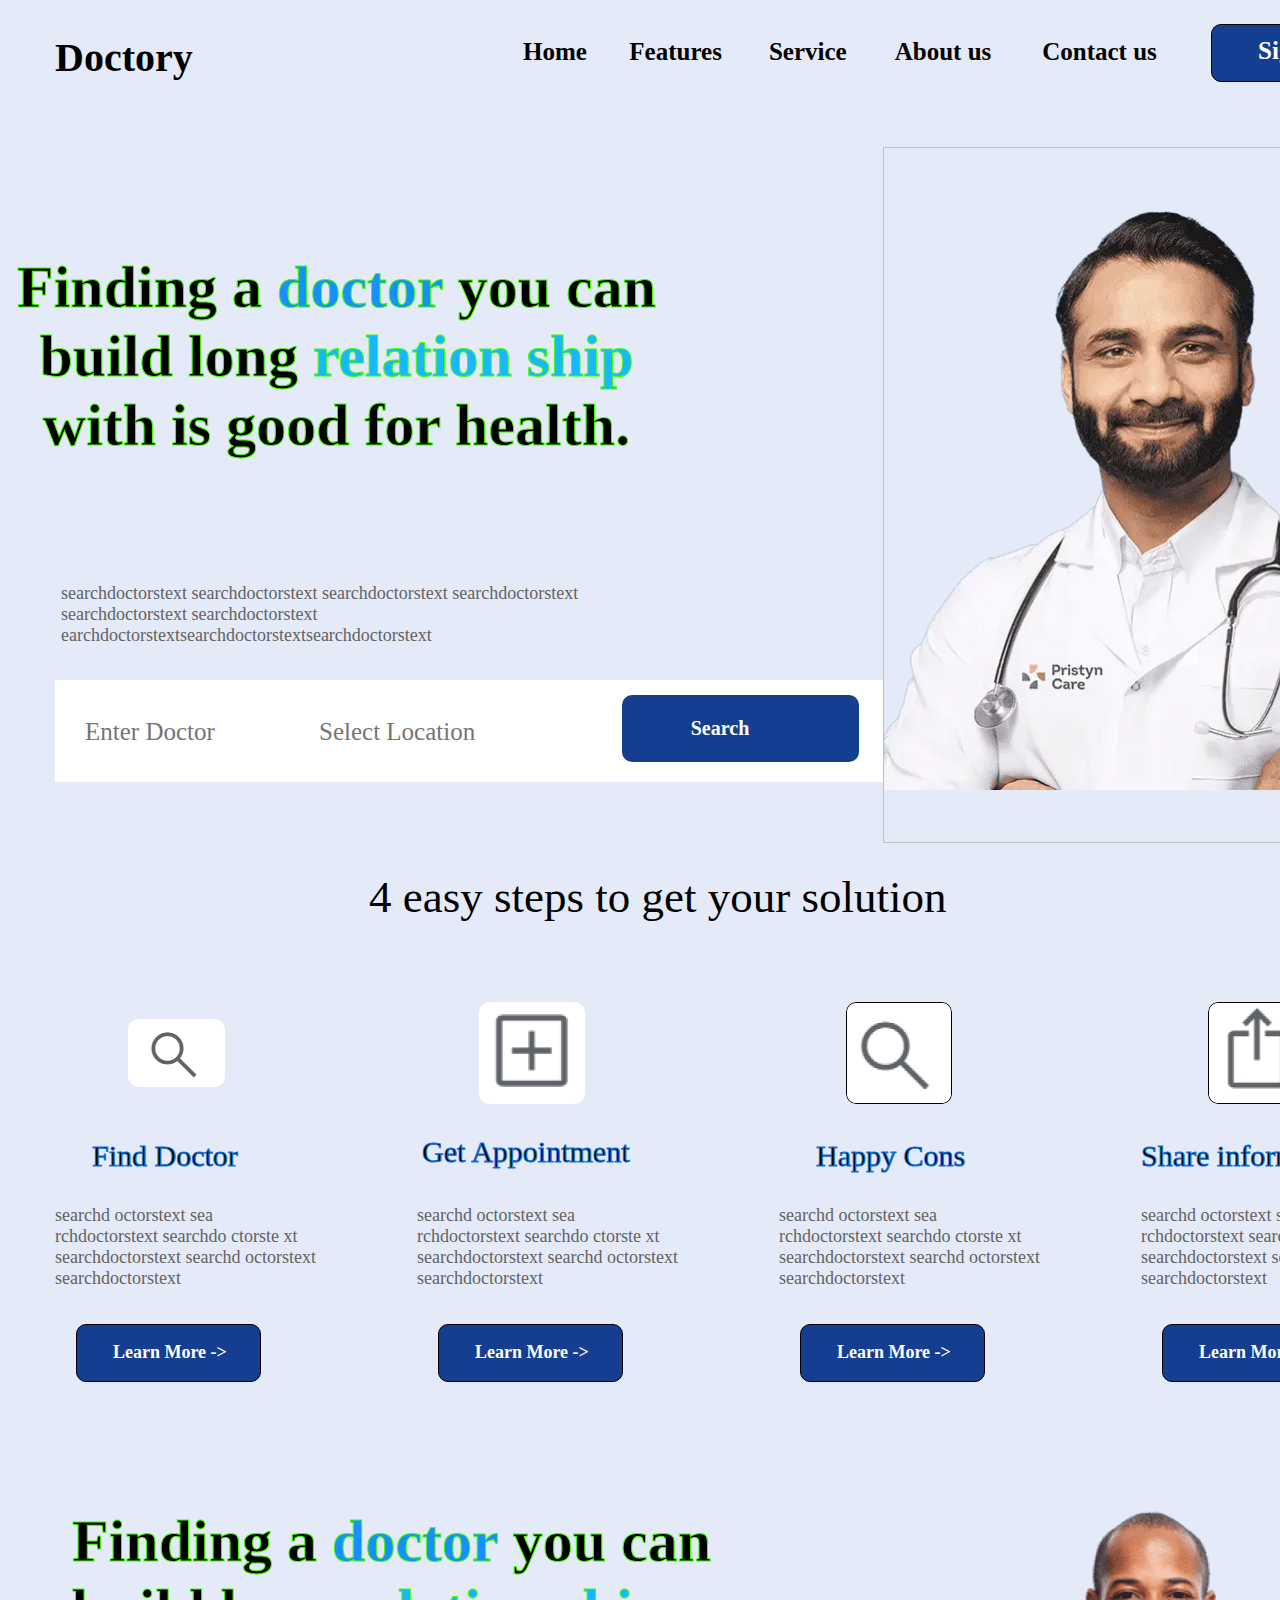
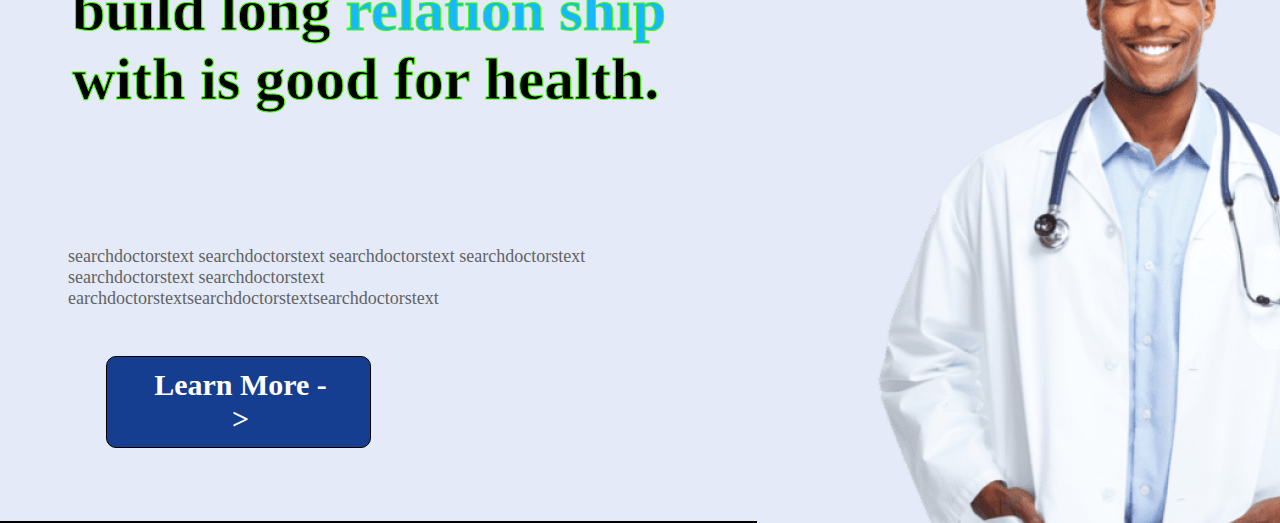
==== doctor/index.html @ 6569db69 "Add files via upload" ====
<!DOCTYPE html>
<html>

<head>
  <meta charset="utf-8" />
  <meta name="viewport" content="initial-scale=1, width=device-width" />
  <link rel="stylesheet" href="./global.css" />
  <link rel="stylesheet" href="./index.css" />
  <!--<link rel="stylesheet" href="https://fonts.googleapis.com/css2?family=Inter:wght@400;700&display=swap" />-->
  <script src="https://ajax.googleapis.com/ajax/libs/jquery/3.6.4/jquery.min.js"></script>
  <script>
 $(document).ready(function(){
    $("#search_btn").click(function(){
      var doctor_type= $("#doctor_type").val();
      var doctor_area= $("#doctor_area").val();
      $.post("webservice1.php",{search: doctor_type,area: doctor_area},function(Response){
        $("searchSection").html(response);
      });
    });
  });
  </script>
  <!--<link rel="stylesheet" href="https://fonts.googleapis.com/css2?family=Roboto:wght@300;400&display=swap" />-->
</head>

<body>
  <div class="desktop-1">
    <div class="service">
      <div class="servicebg"></div>
      <div class="servicedescription">
        <div class="servicedescriptionbg"></div>
        <b class="bannerdescriptiontext">
          <span class="bannerdescriptiontext-txt">
            <span>Finding a </span>
            <span class="doctor">doctor</span>
            <span> you can build long </span>
            <span class="relation-ship">relation ship</span>
            <span> with is good for health.</span>
          </span>
        </b>
        <div class="shortdescriptiontext">
          searchdoctorstext searchdoctorstext searchdoctorstext
          searchdoctorstext searchdoctorstext searchdoctorstext
          earchdoctorstextsearchdoctorstextsearchdoctorstext
        </div>
        <div class="learnmorebtn">
          <div class="signupbg"></div>
          <b class="learn-more-">Learn More -&gt;</b>
        </div>
      </div>
      <img class="servicephotobg-icon" alt="" src="./public/servicephotobg@2x.png" />
    </div>
    <div id="searchSection" class="appointment">
      <div class="appointmentbg"></div>
      <div class="appointmentstepsheading">
        4 easy steps to get your solution
      </div>
      <div class="frame-parent">
        <div class="doctor-serial-parent">
          <div class="doctor-serial">Happy Cons</div>
          <img class="frame-child" alt="" src="./public/rectangle-3@2x.png" />

          <div class="shortdescriptiontext1">
            searchd octorstext sea rchdoctorstext searchdo ctorste xt
            searchdoctorstext searchd octorstext searchdoctorstext
          </div>
          <div class="learnmorebtn1">
            <div class="signupbg1"></div>
            <b class="learn-more-1">Learn More -&gt;</b>
          </div>
          <div class="frame-item"></div>
        </div>
        <div class="doctor-serial-group">
          <div class="doctor-serial1">Share information</div>
          <img class="frame-child" alt="" src="./public/rectangle-31@2x.png" />

          <div class="shortdescriptiontext1">
            searchd octorstext sea rchdoctorstext searchdo ctorste xt
            searchdoctorstext searchd octorstext searchdoctorstext
          </div>
          <div class="learnmorebtn1">
            <div class="signupbg1"></div>
            <b class="learn-more-1">Learn More -&gt;</b>
          </div>
          <div class="frame-item"></div>
        </div>
        <div class="doctor-serial-container">
          <div class="doctor-serial2">Get Appointment</div>
          <img class="rectangle-icon" alt="" src="./public/rectangle-32@2x.png" />

          <div class="shortdescriptiontext1">
            searchd octorstext sea rchdoctorstext searchdo ctorste xt
            searchdoctorstext searchd octorstext searchdoctorstext
          </div>
          <div class="learnmorebtn1">
            <div class="signupbg1"></div>
            <b class="learn-more-1">Learn More -&gt;</b>
          </div>
          <div class="frame-item"></div>
        </div>
        <div class="frame-item">
          <div class="doctor-serial">Find Doctor</div>
          <img class="image-1-icon" alt="" src="./public/image-1@2x.png" />

          <div class="frame-child2"></div>
          <div class="shortdescriptiontext1">
            searchd octorstext sea rchdoctorstext searchdo ctorste xt
            searchdoctorstext searchd octorstext searchdoctorstext
          </div>
          <div class="learnmorebtn1">
            <div class="signupbg1"></div>
            <b class="learn-more-1">Learn More -&gt;</b>
          </div>
          <div class="frame-item"></div>
        </div>
      </div>
    </div>
    <div class="banner">
      <img class="image-3-icon" alt="" src="./public/image-3@2x.png" />

      <div class="bannerbg"></div>
      <div class="bannerdescription">
        <div class="searchbargrp">
          <div class="searchbarbg"></div>
          <button id="search_btn" class="searchdoctorsgrp ">
            <div  class="searchdoctorsbg"></div>
           <b  class="searchdoctorstext">Search</b>
          </button>
          <input id="doctor_type" class="selectdoctorgrp" type="text" defaultvalue="Enter Doctor type" placeholder="Enter Doctor" />
          <input id="doctor_area" class="selectlocationgrp" type="text" placeholder="Select Location" />
        </div>
        <div class="shortdescriptiontext5">
          searchdoctorstext searchdoctorstext searchdoctorstext
          searchdoctorstext searchdoctorstext searchdoctorstext
          earchdoctorstextsearchdoctorstextsearchdoctorstext
        </div>
        <b class="bannerdescriptiontext1">
          <span class="bannerdescriptiontext-txt">
            <span>Finding a </span>
            <span class="doctor">doctor</span>
            <span> you can build long </span>
            <span class="relation-ship">relation ship</span>
            <span> with is good for health.</span>
          </span>
        </b>
        <div class="bannerdescriptionbg"></div>
      </div>
      <img class="bannerphotobg-icon" alt="" />
    </div>
    <div class="navbar">
      <div class="navbarbg"></div>
      <div class="logo"></div>
      <b class="doctory">Doctory</b>
      <div class="menubar">
        <div class="menubg"></div>
        <a class="home" href="/">Home</a>
        <button class="about-us">About us</button>
        <b class="contact-us">Contact us</b>
        <button class="service1">Service</button>
        <button class="features">Features</button>
        <div class="signupbtn">
          <div class="signupbg5"></div>
          <b class="sign-up">Sign up</b>
        </div>
      </div>
    </div>
  </div>

 
</body>



</html>
---- doctor/global.css ----
body {
  margin: 0;
  line-height: normal;
}

:root {
  /* fonts */
  --font-inter: Inter;
  --font-roboto: Roboto;

  /* font sizes */
  --font-size-6xl: 25px;
  --font-size-21xl: 40px;
  --font-size-41xl: 60px;
  --font-size-lg: 18px;
  --font-size-xl: 20px;
  --font-size-11xl: 30px;
  --font-size-26xl: 45px;
  --font-size-13xl: 32px;
  --font-size-xs: 12px;
  --font-size-3xs: 10px;
  --font-size-sm: 14px;
  --font-size-7xs: 6px;
  --font-size-5xs: 8px;

  /* Colors */
  --color-lavender: #e4eaf8;
  --color-white: #fff;
  --color-darkslateblue-100: #375a9e;
  --color-darkslateblue-200: #35589e;
  --color-darkslateblue-300: #153e90;
  --color-black: #000;
  --color-deepskyblue: rgba(0, 178, 255, 0.9);
  --color-dodgerblue: rgba(0, 133, 255, 0.9);
  --color-dimgray-100: #636363;

  /* border radiuses */
  --br-3xs: 10px;
}
---- doctor/index.css ----
@keyframes shadow-drop-bottom {
  0% {
    box-shadow: 0 0 0 0 transparent;
  }
  to {
    box-shadow: 0 12px 20px -12px rgb(0 0 0/35%);
  }
}
.servicebg,
.servicedescriptionbg {
  position: absolute;
  top: 0;
  left: 0;
  width: 1440px;
  height: 679px;
}
.servicedescriptionbg {
  border-bottom: 2px solid var(--color-black);
  box-sizing: border-box;
  width: 757px;
}
.doctor {
  color: var(--color-dodgerblue);
}
.relation-ship {
  color: var(--color-deepskyblue);
}
.bannerdescriptiontext-txt {
  line-break: anywhere;
  width: 100%;
}
.bannerdescriptiontext,
.shortdescriptiontext {
  position: absolute;
  display: flex;
  align-items: center;
}
.bannerdescriptiontext {
  top: 63px;
  left: 72px;
  width: 641px;
  -webkit-text-stroke: 1px #42ff00;
}
.shortdescriptiontext {
  top: 386px;
  left: 68px;
  font-size: var(--font-size-lg);
  font-weight: 300;
  font-family: var(--font-roboto);
  color: var(--color-dimgray-100);
  width: 554px;
  height: 95px;
}
.signupbg {
  position: absolute;
  top: 0;
  left: 0;
  border-radius: var(--br-3xs);
  background-color: var(--color-darkslateblue-300);
  border: 1px solid var(--color-black);
  box-sizing: border-box;
  width: 265px;
  height: 92px;
}
.learn-more- {
  position: absolute;
  top: 28.55px;
  left: 43.58px;
  display: flex;
  align-items: center;
  justify-content: center;
  width: 181.83px;
  height: 34.9px;
}
.learnmorebtn {
  position: absolute;
  top: 512px;
  left: 106px;
  width: 265px;
  height: 92px;
  text-align: center;
  font-size: var(--font-size-11xl);
  color: var(--color-white);
}
.servicedescription,
.servicephotobg-icon {
  position: absolute;
  top: 0;
  left: 0;
  width: 757px;
  height: 679px;
}
.servicephotobg-icon {
  left: 757px;
  width: 683px;
  object-fit: cover;
}
.appointmentbg,
.service {
  position: absolute;
  top: 1444px;
  left: 0;
  width: 1440px;
  height: 679px;
}
.appointmentbg {
  top: 0;
  height: 642px;
}
.appointmentstepsheading,
.doctor-serial {
  position: absolute;
  top: 69px;
  left: 369px;
}
.doctor-serial {
  top: 183px;
  left: 80px;
  font-size: var(--font-size-11xl);
  -webkit-text-stroke: 1px #1772dc;
}
.frame-child {
  position: absolute;
  top: 46px;
  left: 110px;
  border-radius: var(--br-3xs);
  width: 106px;
  height: 102px;
  object-fit: cover;
}
.shortdescriptiontext1 {
  position: absolute;
  top: 249px;
  left: 43px;
  font-weight: 300;
  color: var(--color-dimgray-100);
  display: flex;
  align-items: center;
  width: 261px;
}
.signupbg1 {
  position: absolute;
  top: 0;
  left: 0;
  border-radius: var(--br-3xs);
  background-color: var(--color-darkslateblue-300);
  border: 1px solid var(--color-black);
  box-sizing: border-box;
  width: 185px;
  height: 58px;
}
.learn-more-1 {
  position: absolute;
  top: 18px;
  left: 30.42px;
  display: flex;
  align-items: center;
  justify-content: center;
  width: 126.94px;
}
.learnmorebtn1 {
  position: absolute;
  top: 368px;
  left: 64px;
  width: 185px;
  height: 58px;
  text-align: center;
  color: var(--color-white);
  font-family: var(--font-inter);
}
.doctor-serial-parent,
.frame-item {
  position: absolute;
  top: 0;
  left: 0;
  width: 329px;
  height: 445px;
}
.doctor-serial-parent {
  left: 724px;
}
.doctor-serial1 {
  position: absolute;
  top: 183px;
  left: 43px;
  font-size: var(--font-size-11xl);
  -webkit-text-stroke: 1px #1772dc;
}
.doctor-serial-group {
  position: absolute;
  top: 0;
  left: 1086px;
  width: 329px;
  height: 445px;
}
.doctor-serial2 {
  position: absolute;
  top: 179px;
  left: 48px;
  font-size: var(--font-size-11xl);
  -webkit-text-stroke: 1px #1772dc;
}
.rectangle-icon {
  position: absolute;
  top: 46px;
  left: 105px;
  border-radius: var(--br-3xs);
  width: 106px;
  height: 102px;
  object-fit: cover;
}
.doctor-serial-container {
  position: absolute;
  top: 0;
  left: 362px;
  width: 329px;
  height: 445px;
}
.frame-child2,
.image-1-icon {
  position: absolute;
  border-radius: var(--br-3xs);
}
.image-1-icon {
  top: 63px;
  left: 116px;
  width: 97px;
  height: 68px;
  object-fit: cover;
}
.frame-child2 {
  top: 46px;
  left: 110px;
  width: 106px;
  height: 102px;
}
.appointment,
.frame-parent {
  position: absolute;
  top: 154px;
  left: 12px;
  width: 1415px;
  height: 445px;
  font-size: var(--font-size-lg);
}
.appointment {
  top: 802px;
  left: 0;
  width: 1440px;
  height: 642px;
  font-size: var(--font-size-26xl);
  font-family: var(--font-roboto);
}
.image-3-icon {
  position: absolute;
  top: 77px;
  left: 883px;
  width: 557px;
  height: 590px;
  object-fit: cover;
}
.bannerbg {
  position: absolute;
  top: 130px;
  left: -13px;
  width: 1440px;
  height: 696px;
}
.searchbarbg,
.searchdoctorsbg {
  position: absolute;
  top: 0;
  left: 0;
  border-radius: var(--br-3xs);
  width: 828px;
  height: 102px;
}
.searchdoctorsbg {
  background-color: var(--color-darkslateblue-300);
  width: 237px;
  height: 67px;
}
.searchdoctorstext {
  position: absolute;
  top: 21.68px;
  left: 23px;
  font-size: var(--font-size-xl);
  display: flex;
  font-family: var(--font-inter);
  color: var(--color-white);
  text-align: center;
  align-items: center;
  justify-content: center;
  width: 150px;
  height: 23.65px;
}
.searchdoctorsgrp,
.selectdoctorgrp,
.selectlocationgrp {
  border: 0;
  background-color: transparent;
  position: absolute;
}
.searchdoctorsgrp {
  cursor: pointer;
  padding: 0;
  top: 15px;
  left: 567px;
  width: 237px;
  height: 67px;
}
.selectdoctorgrp,
.selectlocationgrp {
  display: block;
  font-family: var(--font-inter);
  font-size: var(--font-size-6xl);
  top: 11px;
  left: 28px;
  width: 212px;
  height: 80px;
}
.selectlocationgrp {
  left: 262px;
  width: 219px;
}
.searchbargrp {
  position: absolute;
  top: 533px;
  left: 55px;
  background-color: var(--color-white);
  width: 828px;
  height: 102px;
  mix-blend-mode: normal;
}
.bannerdescriptiontext1,
.shortdescriptiontext5 {
  position: absolute;
  display: flex;
  align-items: center;
}
.shortdescriptiontext5 {
  top: 436px;
  left: 61px;
  font-weight: 300;
  width: 615px;
}
.bannerdescriptiontext1 {
  top: 106px;
  left: 16px;
  font-size: var(--font-size-41xl);
  font-family: var(--font-inter);
  text-align: center;
  width: 641px;
  -webkit-text-stroke: 1px #42ff00;
  color: var(--color-black);
}
.bannerdescriptionbg {
  position: absolute;
  top: 0;
  left: 0;
  width: 888px;
  height: 696px;
  display: none;
}
.bannerdescription,
.bannerphotobg-icon {
  position: absolute;
  top: 24px;
  left: 0;
  width: 888px;
  height: 696px;
}
.bannerphotobg-icon {
  left: 883px;
  width: 557px;
}
.banner,
.logo,
.navbarbg {
  position: absolute;
  left: 0;
  width: 1440px;
}
.banner {
  top: 123px;
  height: 720px;
  font-size: var(--font-size-lg);
  color: var(--color-dimgray-100);
  font-family: var(--font-roboto);
}
.logo,
.navbarbg {
  top: 0;
  height: 106px;
}
.logo {
  left: 38px;
  width: 216px;
}
.doctory,
.menubg {
  position: absolute;
  top: 34px;
  left: 55px;
}
.menubg {
  top: 0;
  left: 0;
  width: 951px;
  height: 106px;
}
.home {
  text-decoration: none;
  left: 27.05px;
  font-weight: 700;
  color: inherit;
  width: 77.9px;
}
.about-us:hover,
.contact-us:hover,
.features:hover,
.home:hover,
.service1:hover {
  animation: 1s ease 0s infinite normal none shadow-drop-bottom;
  opacity: 1;
}
.about-us,
.contact-us,
.features,
.home,
.service1 {
  position: absolute;
  top: 38px;
  display: flex;
  align-items: center;
  justify-content: center;
}
.about-us {
  cursor: pointer;
  border: 0;
  padding: 0;
  background-color: transparent;
  left: 394px;
  font-size: var(--font-size-6xl);
  font-weight: 700;
  font-family: var(--font-inter);
  color: var(--color-black);
  text-align: center;
  width: 120.09px;
}
.contact-us,
.features,
.service1 {
  left: 538px;
  width: 144.98px;
}
.features,
.service1 {
  cursor: pointer;
  border: 0;
  padding: 0;
  background-color: transparent;
  left: 268px;
  font-size: var(--font-size-6xl);
  font-weight: 700;
  font-family: var(--font-inter);
  color: var(--color-black);
  text-align: center;
  width: 101.7px;
}
.features {
  left: 128.75px;
  width: 115.76px;
}
.signupbg5 {
  position: absolute;
  top: 0;
  left: 0;
  border-radius: var(--br-3xs);
  background-color: var(--color-darkslateblue-300);
  border: 1px solid var(--color-black);
  box-sizing: border-box;
  width: 176.35px;
  height: 58px;
}
.sign-up {
  position: absolute;
  top: 13px;
  left: 37.95px;
  display: flex;
  align-items: center;
  justify-content: center;
  width: 99.54px;
}
.signupbtn {
  position: absolute;
  top: 24px;
  left: 722px;
  width: 176.35px;
  height: 58px;
  color: var(--color-white);
}
.menubar,
.navbar {
  position: absolute;
  top: 0;
  left: 489px;
  width: 951px;
  height: 106px;
  font-size: var(--font-size-6xl);
}
.navbar {
  left: 0;
  width: 1440px;
  text-align: center;
  font-size: var(--font-size-21xl);
}
.desktop-1 {
  position: relative;
  background-color: var(--color-lavender);
  width: 100%;
  height: 2123px;
  overflow: hidden;
  text-align: left;
  font-size: var(--font-size-41xl);
  color: var(--color-black);
  font-family: var(--font-inter);
}
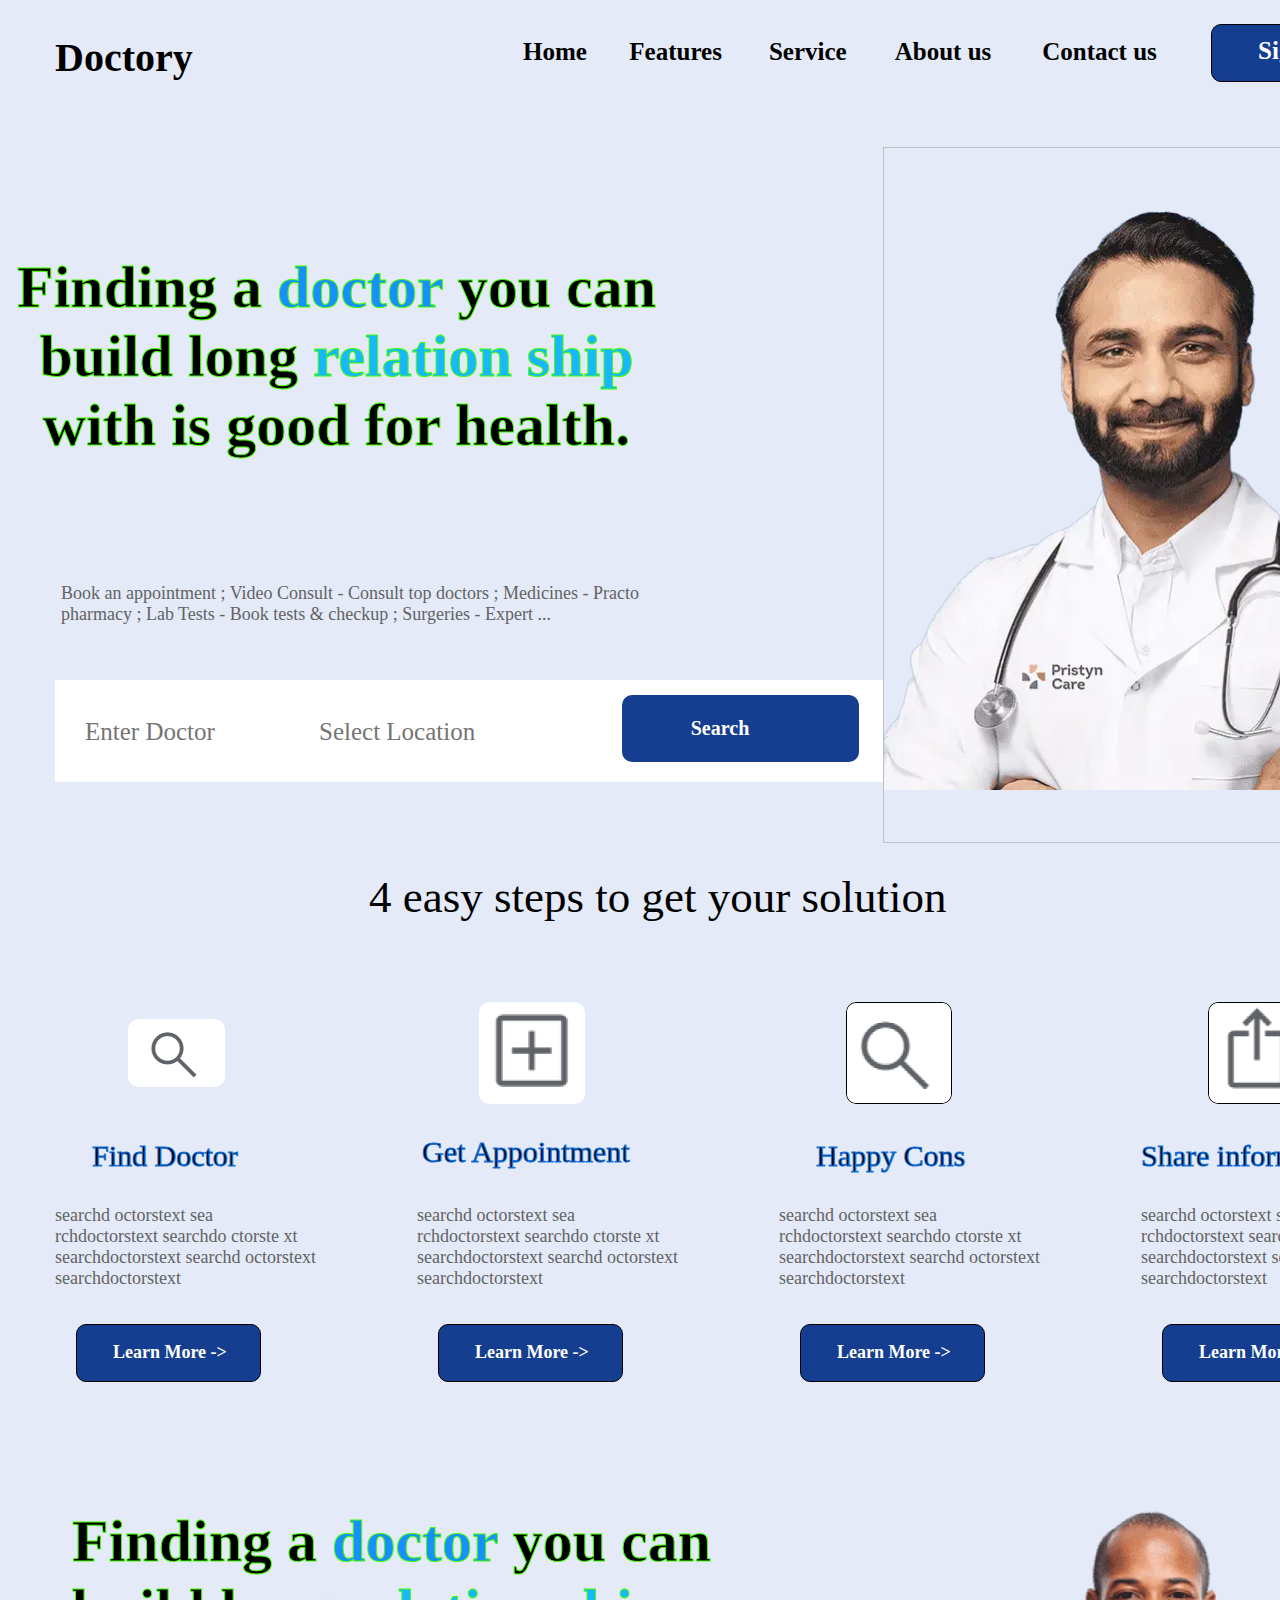
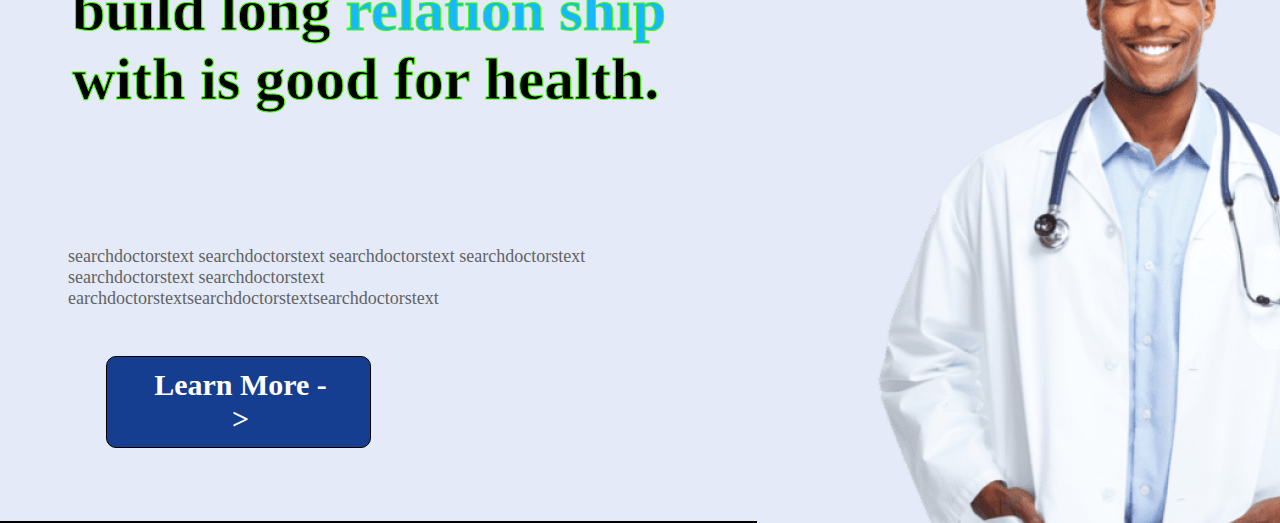
==== commit 264e0219: "Update index.html" ====
--- a/doctor/index.html
+++ b/doctor/index.html
@@ -8,17 +8,7 @@
   <link rel="stylesheet" href="./index.css" />
   <!--<link rel="stylesheet" href="https://fonts.googleapis.com/css2?family=Inter:wght@400;700&display=swap" />-->
   <script src="https://ajax.googleapis.com/ajax/libs/jquery/3.6.4/jquery.min.js"></script>
-  <script>
- $(document).ready(function(){
-    $("#search_btn").click(function(){
-      var doctor_type= $("#doctor_type").val();
-      var doctor_area= $("#doctor_area").val();
-      $.post("webservice1.php",{search: doctor_type,area: doctor_area},function(Response){
-        $("searchSection").html(response);
-      });
-    });
-  });
-  </script>
+ 
   <!--<link rel="stylesheet" href="https://fonts.googleapis.com/css2?family=Roboto:wght@300;400&display=swap" />-->
 </head>
 
@@ -122,16 +112,14 @@
         <div class="searchbargrp">
           <div class="searchbarbg"></div>
           <button id="search_btn" class="searchdoctorsgrp ">
-            <div  class="searchdoctorsbg"></div>
+            <div id="search_btn" class="searchdoctorsbg"></div>
            <b  class="searchdoctorstext">Search</b>
           </button>
           <input id="doctor_type" class="selectdoctorgrp" type="text" defaultvalue="Enter Doctor type" placeholder="Enter Doctor" />
           <input id="doctor_area" class="selectlocationgrp" type="text" placeholder="Select Location" />
         </div>
         <div class="shortdescriptiontext5">
-          searchdoctorstext searchdoctorstext searchdoctorstext
-          searchdoctorstext searchdoctorstext searchdoctorstext
-          earchdoctorstextsearchdoctorstextsearchdoctorstext
+          Book an appointment ; Video Consult - Consult top doctors ; Medicines - Practo pharmacy ; Lab Tests - Book tests & checkup ; Surgeries - Expert ...
         </div>
         <b class="bannerdescriptiontext1">
           <span class="bannerdescriptiontext-txt">
@@ -164,10 +152,17 @@
       </div>
     </div>
   </div>
-
- 
+ <script>
+ $(document).ready(function(){
+    $("#search_btn").click(function(){
+      var doctor_type= $("#doctor_type").val();
+      var doctor_area= $("#doctor_area").val();
+      $.post("webservice1.php",{search: doctor_type,area: doctor_area},function(Response){
+        $("#searchSection").html(Response);
+        console.log('response', Response)
+      });
+    });
+  });
+  </script>
 </body>
-
-
-
-</html>+</html>
